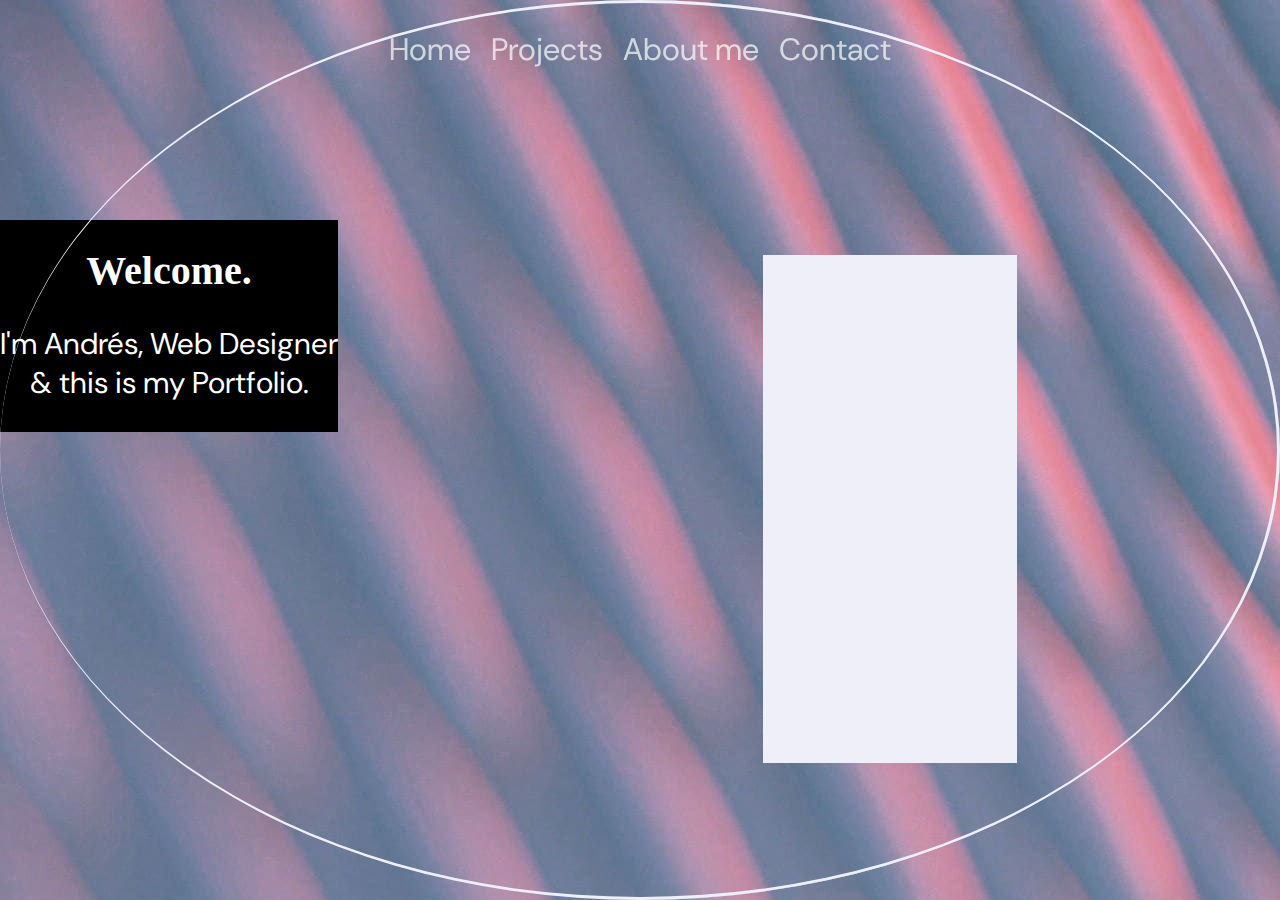
==== index.html @ 7e9e684e "Update index.html" ====
<!DOCTYPE html>
<html>

<head>
    <title>PF | Home</title>
<link rel="stylesheet" href="1.index/index.css" type="text/css">
<link href="https://fonts.googleapis.com/css2?family=Comfortaa:wght@500;600;700&family=Kaushan+Script&display=swap"
 rel="stylesheet">
 <link href="https://fonts.googleapis.com/css2?family=DM+Sans:wght@400;500&display=swap" rel="stylesheet">
 <meta name="viewport" content="width=device-width, initial-scale=1">
</head>

<body class="body">
    <header>
        <nav>
            <button class="hamburger" id="hamburger">
            <i class="fas-fa-bars">
                <img id="mobileicon" src="1.index/index-attachments/plus-symbol-button.png" height="45px" > </i>
            </button>
            
            <ul class="nav-ul">
                <li class="nav-li"> <a class="nav-a" href="index.html">Home</a></li>
                <li class="nav-li"> <a class="nav-a" href="https://calipso28.github.io/pf-projects/#/">Projects</a></li>
                <li class="nav-li"> <a class="nav-a" href="about-me.html">About me</a></li>
                <li class="nav-li"> <a class="nav-a" href="contact.html">Contact</a></li>
    
            </ul>
            
        </nav>
    </header>

<div class="big">

    <div id="homewindow">
        
    
              <div><h1>Welcome.</h1></div>
        <div class="subheading"><p> I'm Andrés, Web Designer <br> & this is my Portfolio.</p></div>
        
        <div class="loader">
            <div class="inner one"></div>
            <div class="inner two"></div>
            <div class="inner three"></div>
          </div>

    </div>
  
</div>

<!-- jQuery -->
<script src="https://code.jquery.com/jquery-3.4.1.min.js"></script>

<script src="1.index/index.js"></script>
</body>
</html>
---- 1.index/index.css ----
html{
    margin: 0;
    padding: 0;
}

.body{
    background-repeat: no-repeat;
    /* background-size: 100%; */
    background-image: url('./index-attachments/sonja-punz-background.jpg');
    margin: 0;
}

/* Header */

header{ 
    margin: 0px center;
    position: relative;
    padding: 0px 0px;
    padding-bottom: 10px;
    height: 50px;
    z-index: 10;
}


nav{
padding-top: 13px;
margin: 0px ;
text-align: center;
justify-content: space-between;
flex-wrap: wrap;
}

.nav-ul{
display: flex;
align-items: center;
justify-content: center;
padding: 0;
list-style-type: none;
}

.nav-li{
    display: inline-block;
}

.nav-a{
    color: white;
    font-size: 31px;
    font-weight: 400;
    text-decoration: none;
    font-family: 'DM Sans', sans-serif;
    padding: 10px 10px;
    padding-bottom: 9px;
    margin: 0px 0px;
    text-align: center;
    opacity: 0.7;

}

.nav-a:hover{
    opacity: 1;
    color: rgb(255, 255, 255);
    transition-duration: 0.5s;
    /* text-decoration-line: overline; */
    box-shadow: black 13px 26px 12px;
}


.hamburger{
  background-color: transparent;
  border: 0;
  color:white;
  cursor: pointer;
  font-size: 20px;
  display: none;
}

.hamburger:focus{
outline: none;
}


/* Main Container */

.big{
visibility: initial;  
}


/* Home Window */
#homewindow{
display: inline-block;
justify-content: center;
background-color: black;
margin-top: 10rem;

-webkit-animation: fadein 3s; /* Safari, Chrome and Opera > 12.1 */
-moz-animation: fadein 3s; /* Firefox < 16 */
 -ms-animation: fadein 3s; /* Internet Explorer */
  -o-animation: fadein 3s; /* Opera < 12.1 */
     animation: fadein 3s;
 
}

@keyframes fadein {
from { opacity: 0; }
to   { opacity: 1; }
}


/* Drehanimation */
.loader {
    width: 64px;
    height: 64px;
    border-radius: 50%;
    perspective: 800px;
    display: inline;
    justify-content: center;
    
  }
  
  .inner {
    position: fixed;
    box-sizing: border-box;
    width: 100%;
    height: 100%;
    border-radius:50%;
    overflow: hidden;  
  }
  
  .inner.one {
    left: 0%;
    top: 0%;
    animation: rotate-one 6s linear infinite;
    border-bottom: 3px solid #EFEFFA;
  }
  
  .inner.two {
    right: 0%;
    top: 0%;
    animation: rotate-two 8s linear infinite;
    border-right: 3px solid #EFEFFA;
  }
  
  .inner.three {
    right: 0%;
    bottom: 0%;
    animation: rotate-three 8s linear infinite;
    border-top: 3px solid #EFEFFA;
  }
  
  @keyframes rotate-one {
    0% {
      transform: rotateX(35deg) rotateY(-45deg) rotateZ(0deg);
    }
    100% {
      transform: rotateX(35deg) rotateY(-45deg) rotateZ(360deg);
    }
  }
  
  @keyframes rotate-two {
    0% {
      transform: rotateX(50deg) rotateY(10deg) rotateZ(0deg);
    }
    100% {
      transform: rotateX(50deg) rotateY(10deg) rotateZ(360deg);
    }
  }
  
  @keyframes rotate-three {
    0% {
      transform: rotateX(35deg) rotateY(55deg) rotateZ(0deg);
    }
    100% {
      transform: rotateX(35deg) rotateY(55deg) rotateZ(360deg);
    }
  }


/* Welcome Überschrift */
h1{
  font-size: 40px;
  display: flex;
  justify-content: center;
  text-align: center;
  color: white;
}

/* Subheading */

.subheading{
color: white;
  font-size: 30px;
  font-weight: normal;
  font-family: 'DM Sans', sans-serif;
  text-align: center;
  
}

/* Responsive Settings */

@media screen and (max-width: 650px) {

.body.show{
  background-repeat: no-repeat;
  /* background-size: 100%; */
  background-image: url('./index-attachments/sonja-punz-background.jpg');

  background-blend-mode: color-dodge;
  background-color: rgba(15, 2, 15, 0.795);
}

.big.show{
    visibility: hidden;    
}

.nav-ul{
display: none;
width: 100%;
flex-direction: column;
}

.nav-ul.show{
display: flex;
/* Position */
padding-bottom: 200px ;
padding-top: 50px;
justify-content: space-between;
text-align: center;
}

.nav-li{
  margin: 4px;
}

.nav-a.show{ 
    font-size: 35px;
    padding: 10px 20px;
    margin: 13px 0;
    text-align: center;
    opacity: 0.6;
}

.nav-a:hover{
    opacity: 1;
    border-bottom: none;
    box-shadow: none;
}

#mobileicon{
    opacity: 0.7;
    transition: .3s all; 

    -webkit-transform: rotate(0deg);
    -moz-transform: rotate(0deg);
    -o-transform: rotate(0deg);
    -ms-transform: rotate(0deg);
    transform: rotate(0deg);
}

#mobileicon:hover{
opacity: 1;
transition-duration: 0.5s;
}

#mobileicon.show{
    transition: .3s all; 

    -webkit-transform: rotate(135deg);
    -moz-transform: rotate(135deg);
    -o-transform: rotate(135deg);
    -ms-transform: rotate(135deg);
    transform: rotate(135deg);

}

.hamburger{
  display: block;
  }    
}

/* Scrollbar */

/* width */
::-webkit-scrollbar {
  width: 10px;
}

/* Track */
::-webkit-scrollbar-track {
  box-shadow: inset 0 0 5px rgb(255, 255, 255); 
  border-radius: 100px;
}
 
/* Handle */
::-webkit-scrollbar-thumb {
  background: rgba(179, 176, 176, 0.87); 
  border-radius: 10px;
}
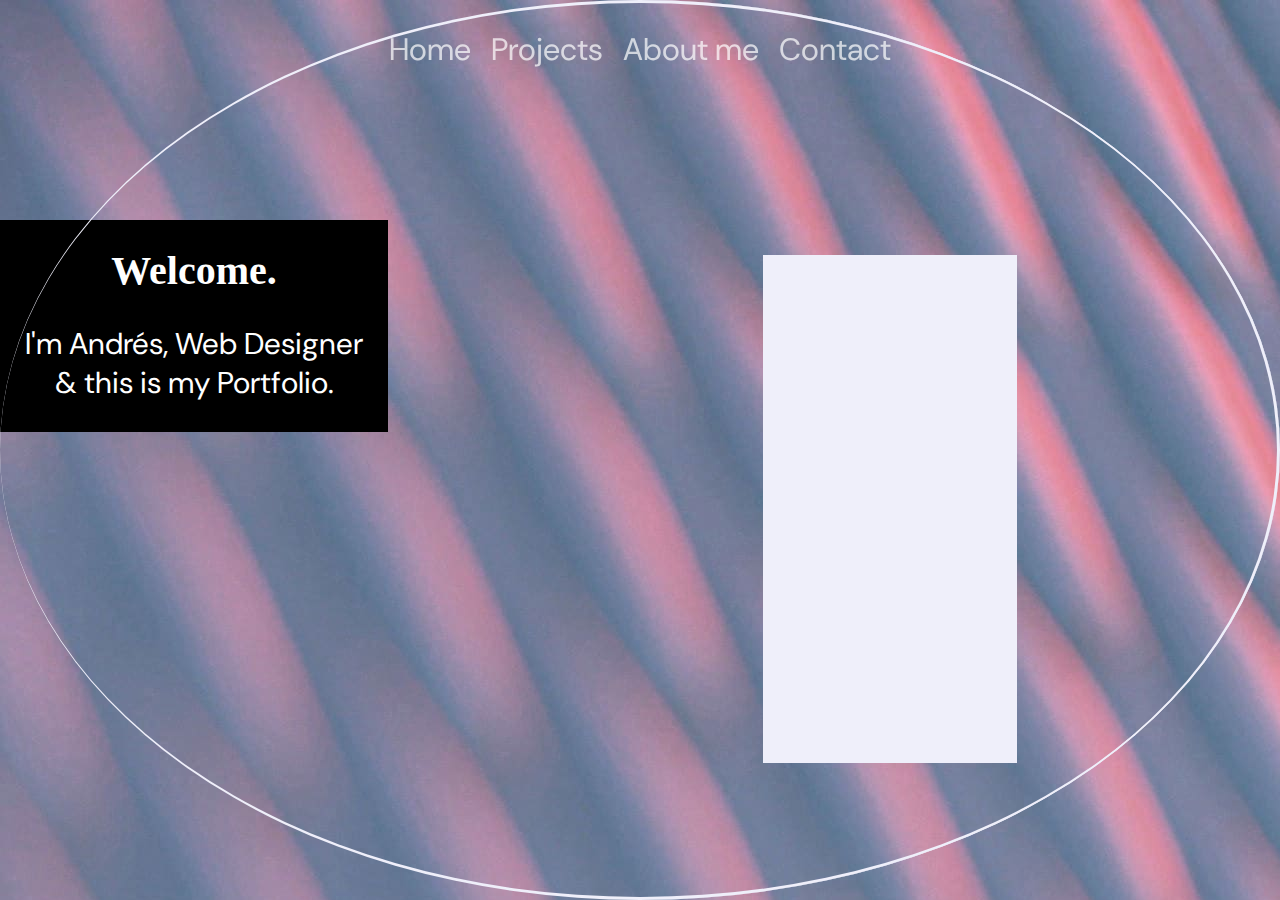
==== commit b52f8352: "Add files via upload" ====
--- a/index.html
+++ b/index.html
@@ -20,7 +20,7 @@
             
             <ul class="nav-ul">
                 <li class="nav-li"> <a class="nav-a" href="index.html">Home</a></li>
-                <li class="nav-li"> <a class="nav-a" href="https://calipso28.github.io/pf-projects/#/">Projects</a></li>
+                <li class="nav-li"> <a class="nav-a" href="/2.projects/projects.html">Projects</a></li>
                 <li class="nav-li"> <a class="nav-a" href="about-me.html">About me</a></li>
                 <li class="nav-li"> <a class="nav-a" href="contact.html">Contact</a></li>
     
@@ -31,11 +31,14 @@
 
 <div class="big">
 
+    
+        
+            <div class="introduction-card">
+              <div><h1>Welcome.</h1></div>
+                <div class="subheading"><p> I'm Andrés, Web Designer <br> & this is my Portfolio.</p></div>
+            </div>
+
     <div id="homewindow">
-        
-    
-              <div><h1>Welcome.</h1></div>
-        <div class="subheading"><p> I'm Andrés, Web Designer <br> & this is my Portfolio.</p></div>
         
         <div class="loader">
             <div class="inner one"></div>
@@ -52,4 +55,4 @@
 
 <script src="1.index/index.js"></script>
 </body>
-</html>
+</html>--- a/1.index/index.css
+++ b/1.index/index.css
@@ -90,21 +90,63 @@
 #homewindow{
 display: inline-block;
 justify-content: center;
+margin-top: 10rem;
+
+}
+
+.introduction-card{
+display: inline-block;
+justify-content: center;
 background-color: black;
 margin-top: 10rem;
 
--webkit-animation: fadein 3s; /* Safari, Chrome and Opera > 12.1 */
--moz-animation: fadein 3s; /* Firefox < 16 */
- -ms-animation: fadein 3s; /* Internet Explorer */
-  -o-animation: fadein 3s; /* Opera < 12.1 */
-     animation: fadein 3s;
- 
-}
-
-@keyframes fadein {
-from { opacity: 0; }
-to   { opacity: 1; }
-}
+-webkit-animation: flip-scale-down-diag-1 1s linear both;
+animation: flip-scale-down-diag-1 1s linear both;
+}
+
+@-webkit-keyframes flip-scale-down-diag-1 {
+  0% {
+    -webkit-transform: scale(1) rotate3d(1, 1, 0, -90deg);
+            transform: scale(1) rotate3d(1, 1, 0, -90deg);
+  }
+
+  
+  100% {
+    -webkit-transform: scale(1) rotate3d(1, 1, 0, 0);
+            transform: scale(1) rotate3d(1, 1, 0, 0);
+  }
+}
+
+
+
+
+/* Welcome Überschrift */
+h1{
+  font-size: 40px;
+  display: flex;
+  justify-content: center;
+  text-align: center;
+  color: white;
+  -webkit-animation: fadein 1.5s; /* Safari, Chrome and Opera > 12.1 */
+     animation: fadein 1.5s;
+  
+}
+
+.subheading{
+color: white;
+  font-size: 30px;
+  font-weight: normal;
+  font-family: 'DM Sans', sans-serif;
+  text-align: center;
+
+  padding: 0px 25px; 
+
+  -webkit-animation: fadein 1.5s; /* Safari, Chrome and Opera > 12.1 */
+     animation: fadein 1.5s;
+  
+}
+
+
 
 
 /* Drehanimation */
@@ -116,8 +158,21 @@
     display: inline;
     justify-content: center;
     
-  }
-  
+    -webkit-animation: fadein 3s; /* Safari, Chrome and Opera > 12.1 */
+-moz-animation: fadein 3s; /* Firefox < 16 */
+ -ms-animation: fadein 3s; /* Internet Explorer */
+  -o-animation: fadein 3s; /* Opera < 12.1 */
+     animation: fadein 3s;
+ 
+}
+
+@keyframes fadein {
+from { opacity: 0; }
+to   { opacity: 1; }
+}
+
+
+
   .inner {
     position: fixed;
     box-sizing: border-box;
@@ -176,25 +231,8 @@
   }
 
 
-/* Welcome Überschrift */
-h1{
-  font-size: 40px;
-  display: flex;
-  justify-content: center;
-  text-align: center;
-  color: white;
-}
-
-/* Subheading */
-
-.subheading{
-color: white;
-  font-size: 30px;
-  font-weight: normal;
-  font-family: 'DM Sans', sans-serif;
-  text-align: center;
-  
-}
+
+
 
 /* Responsive Settings */
 
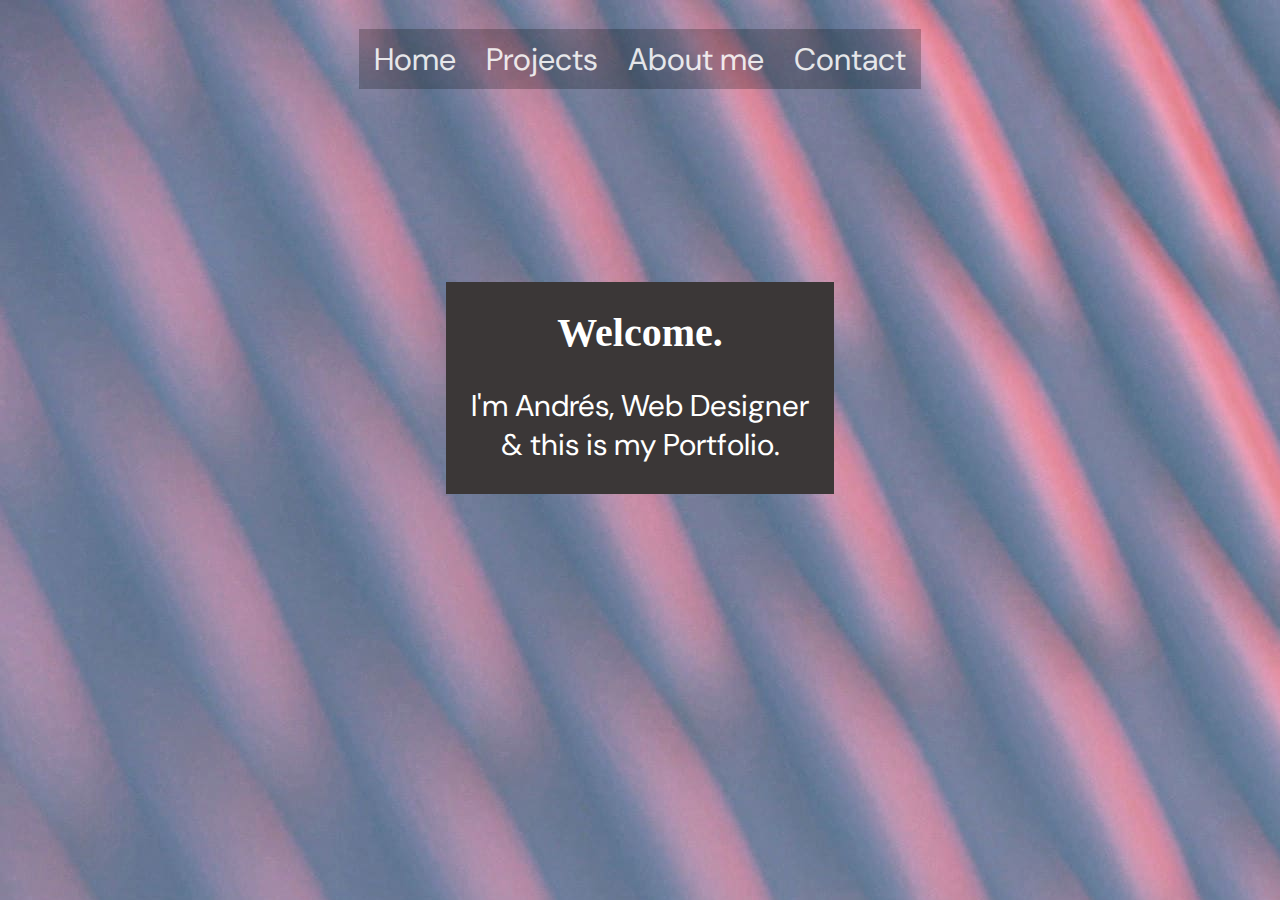
==== commit ad249463: "Add files via upload" ====
--- a/index.html
+++ b/index.html
@@ -31,22 +31,11 @@
 
 <div class="big">
 
-    
-        
             <div class="introduction-card">
               <div><h1>Welcome.</h1></div>
                 <div class="subheading"><p> I'm Andrés, Web Designer <br> & this is my Portfolio.</p></div>
             </div>
 
-    <div id="homewindow">
-        
-        <div class="loader">
-            <div class="inner one"></div>
-            <div class="inner two"></div>
-            <div class="inner three"></div>
-          </div>
-
-    </div>
   
 </div>
 
--- a/1.index/index.css
+++ b/1.index/index.css
@@ -17,52 +17,56 @@
     position: relative;
     padding: 0px 0px;
     padding-bottom: 10px;
-    height: 50px;
-    z-index: 10;
-}
-
+    height: 80px;
+    z-index: 1;
+}
 
 nav{
-padding-top: 13px;
-margin: 0px ;
-text-align: center;
-justify-content: space-between;
-flex-wrap: wrap;
-}
-
-.nav-ul{
-display: flex;
-align-items: center;
-justify-content: center;
-padding: 0;
-list-style-type: none;
-}
-
-.nav-li{
-    display: inline-block;
-}
-
-.nav-a{
-    color: white;
-    font-size: 31px;
-    font-weight: 400;
-    text-decoration: none;
-    font-family: 'DM Sans', sans-serif;
-    padding: 10px 10px;
-    padding-bottom: 9px;
-    margin: 0px 0px;
-    text-align: center;
-    opacity: 0.7;
-
-}
-
-.nav-a:hover{
-    opacity: 1;
-    color: rgb(255, 255, 255);
-    transition-duration: 0.5s;
-    /* text-decoration-line: overline; */
-    box-shadow: black 13px 26px 12px;
-}
+  padding-top: 13px;
+  margin: 0px ;
+  text-align: center;
+  justify-content: space-between;
+  flex-wrap: wrap;
+  
+  -webkit-animation: fadein 1.5s; /* Safari, Chrome and Opera > 12.1 */
+  animation: fadein 1.5s; 
+  }
+  
+  .nav-ul{
+  display: flex;
+  align-items: center;
+  justify-content: center;
+  padding: 0;
+  list-style-type: none;
+  }
+  
+  .nav-li{
+      display: inline-block;
+      background-color: rgba(0, 0, 0, 0.226);
+      padding: 10px 0px;
+      padding-bottom: 9px;
+    }
+    
+    .nav-a{
+      color: white;
+      font-size: 31px;
+      font-weight: 400;
+      text-decoration: none;
+      font-family: 'DM Sans', sans-serif;
+      padding: 10px 15px;
+      padding-bottom: 9px;
+      margin: 0px 0px;
+      text-align: center;
+      opacity: 0.85;
+    }
+    
+    .nav-a:hover{
+      opacity: 1;
+      color: rgb(255, 255, 255);
+      transition-duration: 0.1s;
+      /* text-decoration-line: overline; */
+      background-color: rgb(51, 46, 46);  
+    }
 
 
 .hamburger{
@@ -82,43 +86,55 @@
 /* Main Container */
 
 .big{
-visibility: initial;  
-}
-
-
-/* Home Window */
-#homewindow{
-display: inline-block;
+visibility: initial;
 justify-content: center;
-margin-top: 10rem;
-
-}
+text-align: center;
+}
+
+
+
 
 .introduction-card{
 display: inline-block;
 justify-content: center;
-background-color: black;
-margin-top: 10rem;
-
--webkit-animation: flip-scale-down-diag-1 1s linear both;
-animation: flip-scale-down-diag-1 1s linear both;
-}
-
-@-webkit-keyframes flip-scale-down-diag-1 {
+background-color: rgb(59, 55, 55);
+margin-top: 12rem;
+transition-duration: 0.5s;
+
+-webkit-animation: slide-top 1.5s cubic-bezier(0.250, 0.460, 0.450, 0.940) both;
+animation: slide-top 1.5s cubic-bezier(0.250, 0.460, 0.450, 0.940) both;
+}
+
+@-webkit-keyframes slide-top {
   0% {
-    -webkit-transform: scale(1) rotate3d(1, 1, 0, -90deg);
-            transform: scale(1) rotate3d(1, 1, 0, -90deg);
-  }
-
-  
+    -webkit-transform: translateY(-500px);
+            transform: translateY(-500px);
+  }
   100% {
-    -webkit-transform: scale(1) rotate3d(1, 1, 0, 0);
-            transform: scale(1) rotate3d(1, 1, 0, 0);
-  }
-}
-
-
-
+    -webkit-transform: translateY(0);
+            transform: translateY(0);
+  }
+}
+@keyframes slide-top {
+  0% {
+    -webkit-transform: translateY(-500px);
+            transform: translateY(-500px);
+  }
+  100% {
+    -webkit-transform: translateY(0);
+            transform: translateY(0);
+  }
+}
+
+
+.introduction-card:hover{
+  box-shadow: 0 14px 28px rgba(255, 255, 255, 0.404), 0 10px 10px rgba(255, 255, 255, 0.22);
+  background-color: rgba(59, 55, 55, 0.144);
+  opacity: 1;
+
+  transition-duration: 0.5s;
+  
+}
 
 /* Welcome Überschrift */
 h1{
@@ -147,91 +163,10 @@
 }
 
 
-
-
-/* Drehanimation */
-.loader {
-    width: 64px;
-    height: 64px;
-    border-radius: 50%;
-    perspective: 800px;
-    display: inline;
-    justify-content: center;
-    
-    -webkit-animation: fadein 3s; /* Safari, Chrome and Opera > 12.1 */
--moz-animation: fadein 3s; /* Firefox < 16 */
- -ms-animation: fadein 3s; /* Internet Explorer */
-  -o-animation: fadein 3s; /* Opera < 12.1 */
-     animation: fadein 3s;
- 
-}
-
 @keyframes fadein {
 from { opacity: 0; }
 to   { opacity: 1; }
 }
-
-
-
-  .inner {
-    position: fixed;
-    box-sizing: border-box;
-    width: 100%;
-    height: 100%;
-    border-radius:50%;
-    overflow: hidden;  
-  }
-  
-  .inner.one {
-    left: 0%;
-    top: 0%;
-    animation: rotate-one 6s linear infinite;
-    border-bottom: 3px solid #EFEFFA;
-  }
-  
-  .inner.two {
-    right: 0%;
-    top: 0%;
-    animation: rotate-two 8s linear infinite;
-    border-right: 3px solid #EFEFFA;
-  }
-  
-  .inner.three {
-    right: 0%;
-    bottom: 0%;
-    animation: rotate-three 8s linear infinite;
-    border-top: 3px solid #EFEFFA;
-  }
-  
-  @keyframes rotate-one {
-    0% {
-      transform: rotateX(35deg) rotateY(-45deg) rotateZ(0deg);
-    }
-    100% {
-      transform: rotateX(35deg) rotateY(-45deg) rotateZ(360deg);
-    }
-  }
-  
-  @keyframes rotate-two {
-    0% {
-      transform: rotateX(50deg) rotateY(10deg) rotateZ(0deg);
-    }
-    100% {
-      transform: rotateX(50deg) rotateY(10deg) rotateZ(360deg);
-    }
-  }
-  
-  @keyframes rotate-three {
-    0% {
-      transform: rotateX(35deg) rotateY(55deg) rotateZ(0deg);
-    }
-    100% {
-      transform: rotateX(35deg) rotateY(55deg) rotateZ(360deg);
-    }
-  }
-
-
-
 
 
 /* Responsive Settings */
@@ -249,6 +184,20 @@
 
 .big.show{
     visibility: hidden;    
+}
+
+
+.introduction-card{
+  display: inline-block;
+  justify-content: center;
+  background-color: rgb(59, 55, 55);
+  margin: 7rem 0.7rem;
+}
+
+.introduction-card:hover{
+  box-shadow: none;
+  background-image: none;
+  
 }
 
 .nav-ul{
@@ -264,28 +213,33 @@
 padding-top: 50px;
 justify-content: space-between;
 text-align: center;
+width: 100%;
 }
 
 .nav-li{
   margin: 4px;
+  background-color: initial;
 }
 
 .nav-a.show{ 
-    font-size: 35px;
+    font-size: 45px;
     padding: 10px 20px;
     margin: 13px 0;
     text-align: center;
-    opacity: 0.6;
+    opacity: 0.8;
+    background-color: none;
+    
 }
 
 .nav-a:hover{
     opacity: 1;
     border-bottom: none;
     box-shadow: none;
+    background-color: initial;
 }
 
 #mobileicon{
-    opacity: 0.7;
+    opacity: 1;
     transition: .3s all; 
 
     -webkit-transform: rotate(0deg);
@@ -295,10 +249,6 @@
     transform: rotate(0deg);
 }
 
-#mobileicon:hover{
-opacity: 1;
-transition-duration: 0.5s;
-}
 
 #mobileicon.show{
     transition: .3s all; 
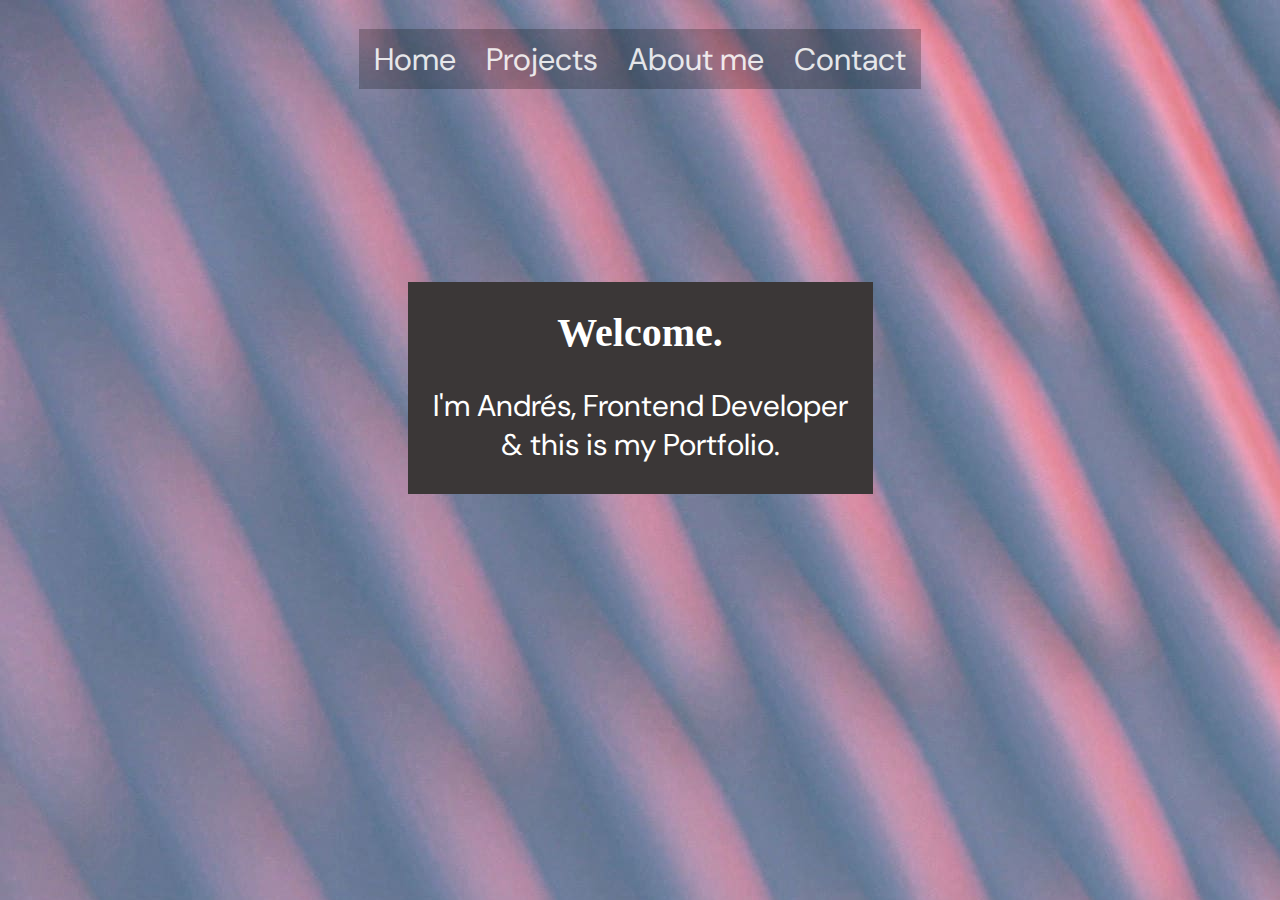
==== commit c2100513: "Update index.html" ====
--- a/index.html
+++ b/index.html
@@ -20,7 +20,7 @@
             
             <ul class="nav-ul">
                 <li class="nav-li"> <a class="nav-a" href="index.html">Home</a></li>
-                <li class="nav-li"> <a class="nav-a" href="/2.projects/projects.html">Projects</a></li>
+                <li class="nav-li"> <a class="nav-a" href="https://calipso28.github.io/pf-projects/#/">Projects</a></li>
                 <li class="nav-li"> <a class="nav-a" href="about-me.html">About me</a></li>
                 <li class="nav-li"> <a class="nav-a" href="contact.html">Contact</a></li>
     
@@ -33,7 +33,7 @@
 
             <div class="introduction-card">
               <div><h1>Welcome.</h1></div>
-                <div class="subheading"><p> I'm Andrés, Web Designer <br> & this is my Portfolio.</p></div>
+                <div class="subheading"><p> I'm Andrés, Frontend Developer <br> & this is my Portfolio.</p></div>
             </div>
 
   
@@ -44,4 +44,4 @@
 
 <script src="1.index/index.js"></script>
 </body>
-</html>+</html>
--- a/1.index/index.css
+++ b/1.index/index.css
@@ -180,6 +180,7 @@
 
   background-blend-mode: color-dodge;
   background-color: rgba(15, 2, 15, 0.795);
+  height: 500px;
 }
 
 .big.show{
@@ -209,8 +210,7 @@
 .nav-ul.show{
 display: flex;
 /* Position */
-padding-bottom: 200px ;
-padding-top: 50px;
+padding-top: 20px;
 justify-content: space-between;
 text-align: center;
 width: 100%;
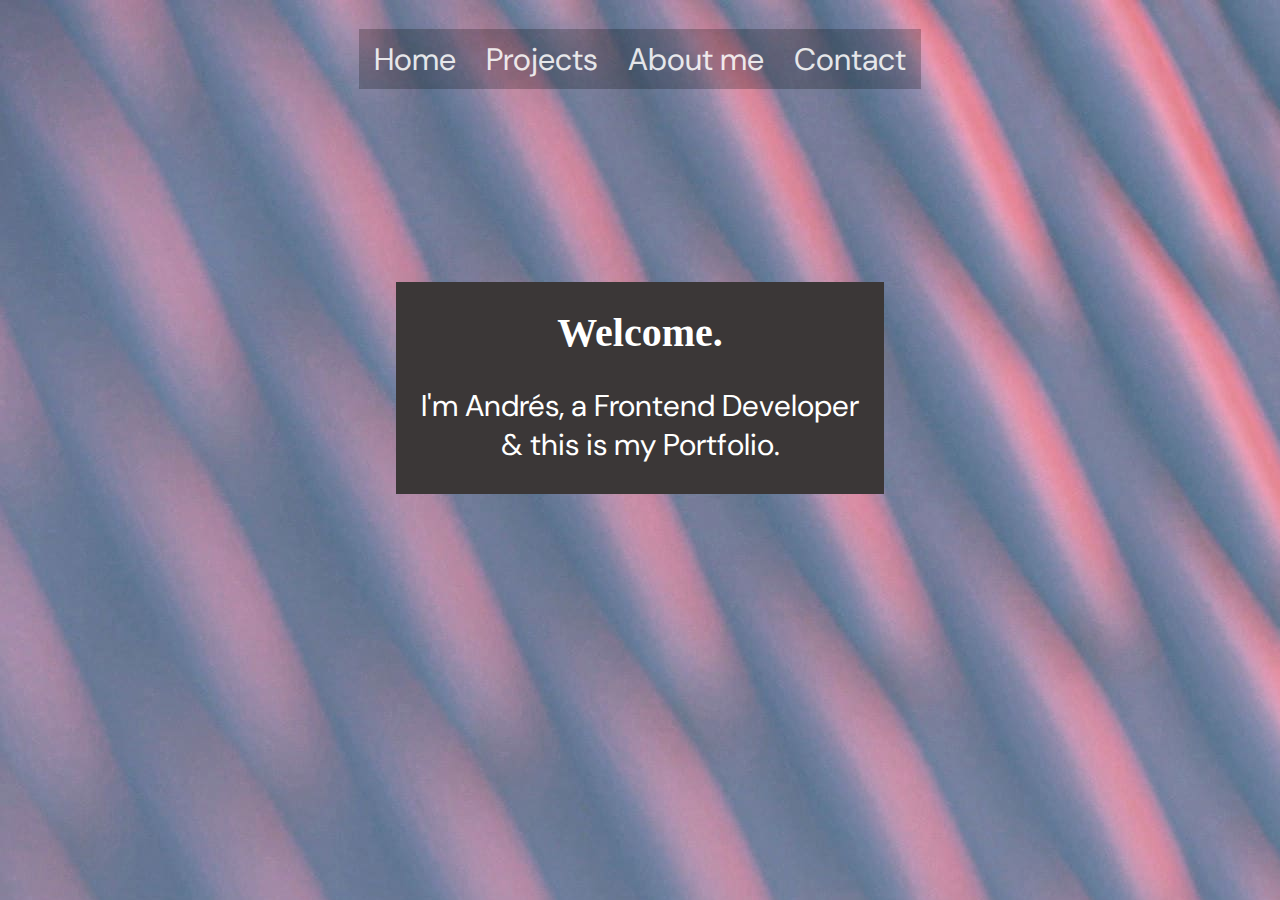
==== commit 425e02ef: "Update index.html" ====
--- a/index.html
+++ b/index.html
@@ -33,7 +33,7 @@
 
             <div class="introduction-card">
               <div><h1>Welcome.</h1></div>
-                <div class="subheading"><p> I'm Andrés, Frontend Developer <br> & this is my Portfolio.</p></div>
+                <div class="subheading"><p> I'm Andrés, a Frontend Developer <br> & this is my Portfolio.</p></div>
             </div>
 
   
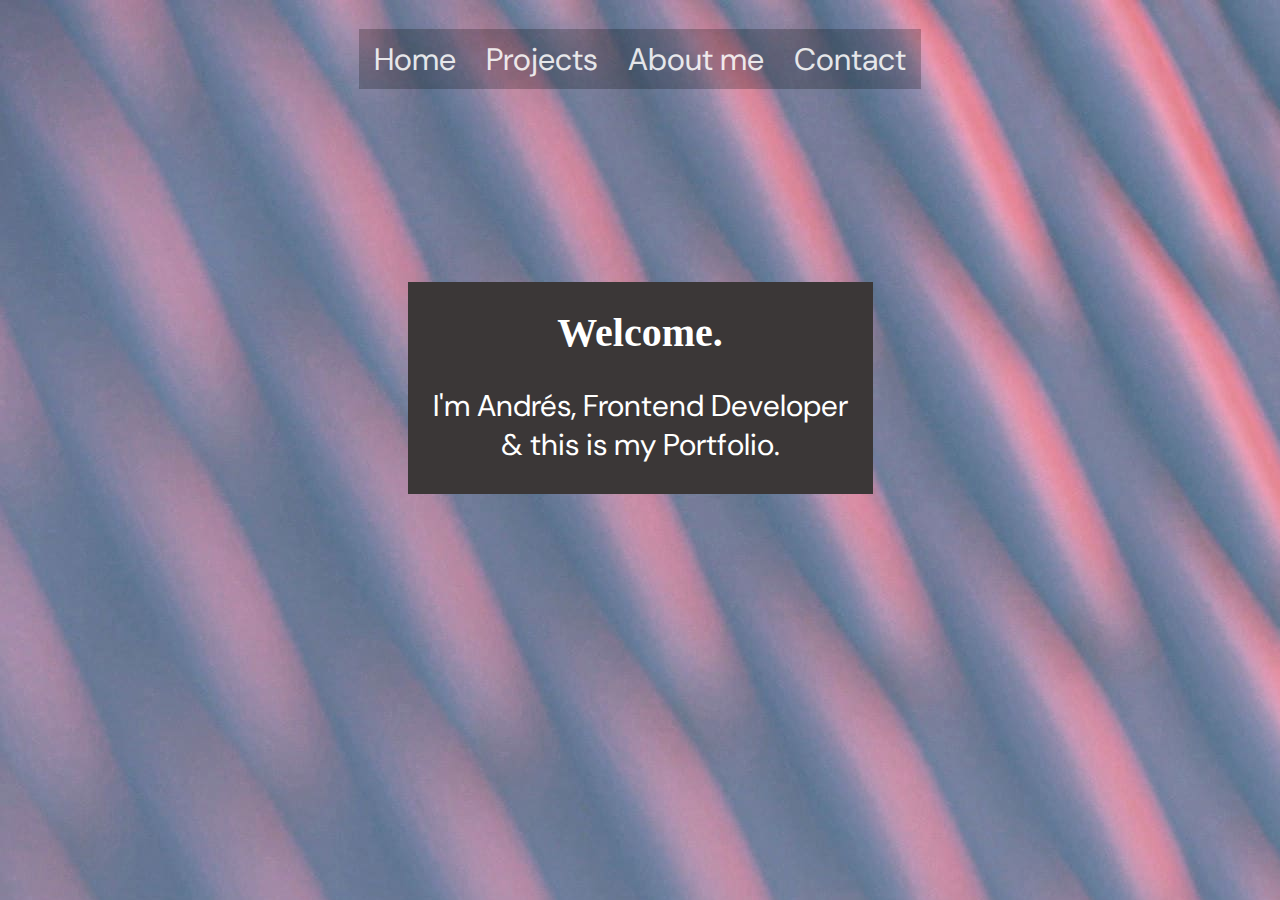
==== commit 510d271c: "Update index.html" ====
--- a/index.html
+++ b/index.html
@@ -33,7 +33,7 @@
 
             <div class="introduction-card">
               <div><h1>Welcome.</h1></div>
-                <div class="subheading"><p> I'm Andrés, a Frontend Developer <br> & this is my Portfolio.</p></div>
+                <div class="subheading"><p> I'm Andrés, Frontend Developer <br> & this is my Portfolio.</p></div>
             </div>
 
   
